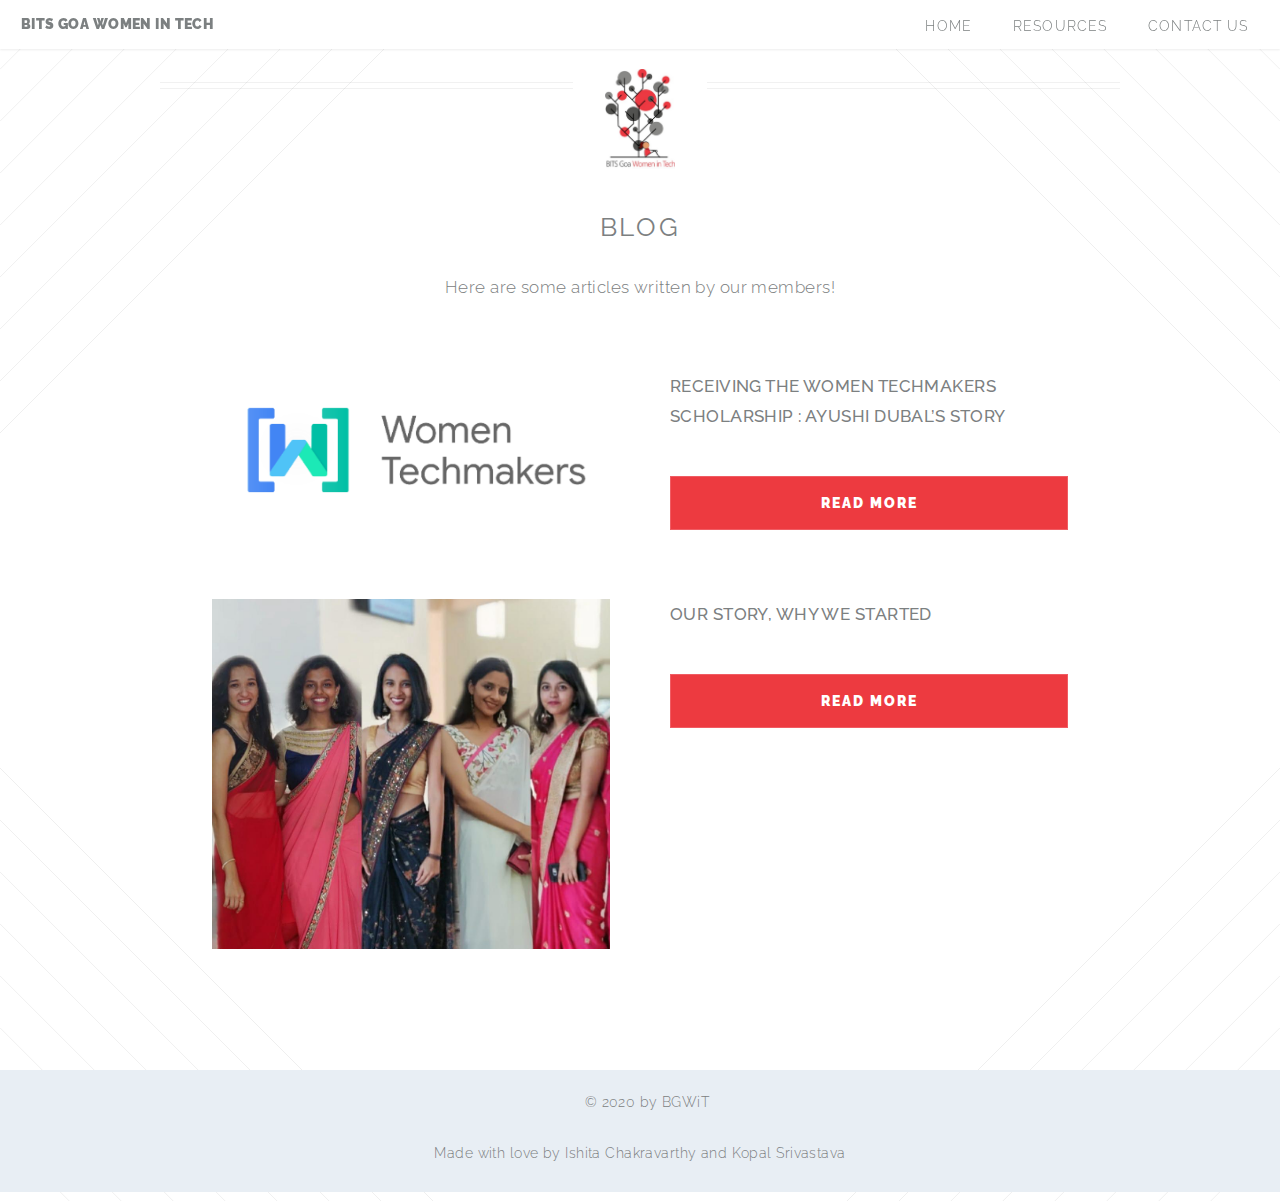
==== blog.html @ aa6be36e "Add files via upload" ====
<!DOCTYPE HTML>
<html>
	<head>
		<title>Blog</title>
		<meta charset="utf-8" />
		<meta name="viewport" content="width=device-width, initial-scale=1, user-scalable=no" />
 		<link rel="stylesheet" href="assets/css/main.css" />
        <link rel="icon" type="image/png" href="images/Logofavicon.png"/>
		<link href="https://fonts.googleapis.com/css2?family=Raleway:wght@200;400&display=swap" rel="stylesheet">
		<noscript><link rel="stylesheet" href="assets/css/noscript.css" /></noscript>
	</head>
	<body class="right-sidebar is-preload">
		<div id="page-wrapper">
<!-- Header -->
				<header id="header">
					<h1 id="logo"><a href="index.html">BITS Goa Women in Tech</a></h1>
					<nav id="nav">
						<ul>
							<li><a href="index.html">Home</a></li>
							<li><a href="resources.html">Resources</a></li>
							<li><a href="index.html#cta">Contact Us</a></li>
						</ul>
					</nav>
				</header>

<!-- Main -->
				<article id="main">
					<header class="special container">
						<span class="icon"><img src="images/Logo.jpeg"></span>
						<h2><strong>Blog</strong></h2>
						<p>Here are some articles written by our members!</p>
					</header>
					<section class="wrapper style4 container" style="background-color: transparent;">
							<div class="row gtr-150">

								<!--<div class="col-6 col-12-narrower"><section class="contenti"><img src="IMAGEsame size with full width"style="width:100%;"></section></div>
									<div class="col-6 col-12-narrower content">
										<section class="content1"><h7>HEADING</h7><h8><p></p><h8></section>
										<a href="MEDIUM LINK" target="_blank" class="button primary" style=" display: flex; justify-content: center; align-items: center;">read more</a>
									</div>-->
								<div class="col-6 col-12-narrower"><section class="contenti"><img src="images/Womentechmakers.png" style="width:100%;"></section></div>
						 		<div class="col-6 col-12-narrower content">
							 		<section class="content1"><h7>Receiving the Women Techmakers Scholarship : Ayushi Dubal’s story</h7><h8><p></p></h8></section>
							   		<a href="https://medium.com/@bitsgoawomenintech/receiving-the-women-techmakers-scholarship-ayushi-dubals-story-d1e46f6439c8" target="_blank" class="button primary" style=" display: flex; justify-content: center; align-items: center;">read more</a>
								</div>

								<div class="col-6 col-12-narrower content"><section class="contenti"><img src="images/WhyWeStarted.jpeg" style="width: 100%;"></section></div>
								<div class="col-6 col-12-narrower content">
									<section class="content1"><h7>Our Story, Why we started</h7><h8><p></p></h8></section>
									<a href="https://medium.com/@bitsgoawomenintech/our-story-why-we-started-58243db99c95" target="_blank" class="button primary" style=" display: flex; justify-content: center; align-items: center;">read more</a>
								</div>
							</dontentiv>
					</section>
					<footer id="footer">
						<ul class="copyright"><li>&copy; 2020 by BGWiT</li></ul>
						<ul class="icons"><li style="font-size: 0.8em">Made with love by Ishita Chakravarthy and Kopal Srivastava</li></ul>
					</footer>
				</article>
		</div>
<!-- Scripts -->
		<script src="assets/js/jquery.min.js"></script>
		<script src="assets/js/jquery.dropotron.min.js"></script>
		<script src="assets/js/jquery.scrolly.min.js"></script>
		<script src="assets/js/jquery.scrollgress.min.js"></script>
		<script src="assets/js/jquery.scrollex.min.js"></script>
		<script src="assets/js/browser.min.js"></script>
		<script src="assets/js/breakpoints.min.js"></script>
		<script src="assets/js/util.js"></script>
		<script src="assets/js/main.js"></script>

	</body>
</html>
---- assets/css/main.css ----
@import url("fontawesome-all.min.css");
	@import url("https://fonts.googleapis.com/css?family=Lato:300,400,900");


	html, body, div, span, applet, object,
	iframe, h1, h2, h3, h4, h5, h6, p, blockquote,
	pre, a, abbr, acronym, address, big, cite,
	code, del, dfn, em, img, ins, kbd, q, s, samp,
	small, strike, strong, sub, sup, tt, var, b,
	u, i, center, dl, dt, dd, ol, ul, li, fieldset,
	form, label, legend, table, caption, tbody,
	tfoot, thead, tr, th, td, article, aside,
	canvas, details, embed, figure, figcaption,
	footer, header, hgroup, menu, nav, output, ruby,
	section, summary, time, mark, audio, video {
		margin: 0;
		padding: 0;
	font-family: 'Raleway', sans-serif;
		border: 0;
		font-size: 100%;
		font: inherit;
		vertical-align: baseline;}

	article, aside, details, figcaption, figure,
	footer, header, hgroup, menu, nav, section {
		display: block;
	font-family: 'Raleway', sans-serif;}

	body {
		line-height: 1;
		font-family: 'Raleway', sans-serif;
	}

	.tell:hover{
		color: #fff
	}
	ol, ul {
		list-style: none;
	}

	blockquote, q {
		quotes: none;
	}

		blockquote:before, blockquote:after, q:before, q:after {
			content: '';
			content: none;
		}

	table {
		border-collapse: collapse;
		border-spacing: 0;
	}

	body {
		-webkit-text-size-adjust: none;
	}

	mark {
		background-color: transparent;
		color: inherit;
	}

	input::-moz-focus-inner {
		border: 0;
		padding: 0;
	}

	input, select, textarea {
		-moz-appearance: none;
		-webkit-appearance: none;
		-ms-appearance: none;
		appearance: none;
	}

	/* Basic */

		html {
			box-sizing: border-box;
		}

		*, *:before, *:after {
			box-sizing: inherit;
		}

		body {
			background: #fff;
		}

			body.is-preload *, body.is-preload *:before, body.is-preload *:after {
				-moz-animation: none !important;
				-webkit-animation: none !important;
				-ms-animation: none !important;
				animation: none !important;
				-moz-transition: none !important;
				-webkit-transition: none !important;
				-ms-transition: none !important;
				transition: none !important;
			}

		body, input, select, textarea {
			color: #7c8081;
			font-family: 'Lato', sans-serif;
			font-size: 15pt;
			font-weight: 300;
			letter-spacing: 0.025em;
			line-height: 1.75em;
		}

		a {
			-moz-transition: color 0.2s ease-in-out, border-color 0.2s ease-in-out, background-color 0.2s ease-in-out;
			-webkit-transition: color 0.2s ease-in-out, border-color 0.2s ease-in-out, background-color 0.2s ease-in-out;
			-ms-transition: color 0.2s ease-in-out, border-color 0.2s ease-in-out, background-color 0.2s ease-in-out;
			transition: color 0.2s ease-in-out, border-color 0.2s ease-in-out, background-color 0.2s ease-in-out;
			color: #ED3A40;
			text-decoration: none;
			border-bottom:1px;
		}

			a:hover {
				border-bottom-color: transparent;
			}

		strong, b {
			font-weight: 400;
		}

		p, ul, ol, dl, table, blockquote {
			margin: 0 0 2em 0;
		}

		h1, h2, h3, h4, h5, h6 {
			color: inherit;
			font-weight: 300;
			line-height: 1.75em;
			margin-bottom: 1em;
			text-transform: uppercase;


		}

		h7 {

			font-weight: 500;
			line-height: 1.75em;
			margin-bottom: 1em;
			text-transform: uppercase;
			color: #7c8081;
		}

		h8 {

			line-height: 1.75em;
			margin-bottom: 1em;
			color: #7c8081;
		}
			h1 a, h2 a, h3 a, h4 a, h5 a, h6 a {
				color: inherit;
				text-decoration: none;
				border: 0;
			}
		.counter{
			font-size:2.4em;
			font-weight: 400;
		}

		h2 {
			font-size: 1.5em;
			letter-spacing: 0.1em;
			 font-family: 'Raleway', sans-serif;
		}

		h3 {
			font-size: 1.15em;
			letter-spacing: 0.025em;
		}

		sub {
			font-size: 0.8em;
			position: relative;
			top: 0.5em;
		}

		sup {
			font-size: 0.8em;
			position: relative;
			top: -0.5em;
		}

		hr {
			border-top: solid 1px rgba(124, 128, 129, 0.2);
			border: 0;
			margin-bottom: 1.5em;
		}

		blockquote {
			border-left: solid 0.5em rgba(124, 128, 129, 0.2);
			font-style: italic;
			padding: 1em 0 1em 2em;
		}

		.content1{
			max-height: 200px;
			overflow: hidden;
			margin-bottom: 10px;
			padding-top: 0;

		}
		.contenti{
			max-height:350px;
			overflow: hidden;

		}
	/* Container */

		.container {
			margin: 0 auto;
			max-width: 100%;
			width: 1400px;
		}

			.container.medium {
				width: 1050px;
			}

			@media screen and (max-width: 1680px) {

				.container {
					width: 1200px;
				}

					.container.medium {
						width: 900px;
					}

			}

			@media screen and (max-width: 1280px) {

				.container {
					width: 960px;
				}

					.container.medium {
						width: 735px;
					}

			}

			@media screen and (max-width: 980px) {

				.container {
					width: 95%;
				}

					.container.medium {
						width: 71.25%;
					}

			}

			@media screen and (max-width: 840px) {

				.container {
					width: 95%;
				}

					.container.medium {
						width: 95%;
					}

			}
				

			@media screen and (max-width: 736px) {

				.container {
					width: 100%;
				}

					.container.medium {
						width: 100%;
					}

			}

	/* Row */

		.row {
			display: flex;
			flex-wrap: wrap;
			box-sizing: border-box;
			align-items: stretch;
		}

			.row > * {
				box-sizing: border-box;
			}

			.row.gtr-uniform > * > :last-child {
				margin-bottom: 0;
			}

			.row.aln-left {
				justify-content: flex-start;
			}

			.row.aln-center {
				justify-content: center;
			}

			.row.aln-right {
				justify-content: flex-end;
			}

			.row.aln-top {
				align-items: flex-start;
			}

			.row.aln-middle {
				align-items: center;
			}

			.row.aln-bottom {
				align-items: flex-end;
			}

			.row > .imp {
				order: -1;
			}

			.row > .col-1 {
				width: 8.33333%;
			}

			.row > .off-1 {
				margin-left: 8.33333%;
			}

			.row > .col-2 {
				width: 16.66667%;
			}

			.row > .off-2 {
				margin-left: 16.66667%;
			}

			.row > .col-3 {
				width: 25%;
			}

			.row > .off-3 {
				margin-left: 25%;
			}

			.row > .col-4 {
				width: 33.33333%;
			}

			.row > .off-4 {
				margin-left: 33.33333%;
			}

			.row > .col-5 {
				width: 41.66667%;
			}

			.row > .off-5 {
				margin-left: 41.66667%;
			}

			.row > .col-6 {
				width: 50%;
			}

			.row > .off-6 {
				margin-left: 50%;
			}

			.row > .col-7 {
				width: 58.33333%;
			}

			.row > .off-7 {
				margin-left: 58.33333%;
			}

			.row > .col-8 {
				width: 66.66667%;
			}

			.row > .off-8 {
				margin-left: 66.66667%;
			}

			.row > .col-9 {
				width: 75%;
			}

			.row > .off-9 {
				margin-left: 75%;
			}

			.row > .col-10 {
				width: 83.33333%;
			}

			.row > .off-10 {
				margin-left: 83.33333%;
			}

			.row > .col-11 {
				width: 91.66667%;
			}

			.row > .off-11 {
				margin-left: 91.66667%;
			}

			.row > .col-12 {
				width: 100%;
			}

			.row > .off-12 {
				margin-left: 100%;
			}

			.row.gtr-0 {
				margin-top: 0px;
				margin-left: 0px;
			}

				.row.gtr-0 > * {
					padding: 0px 0 0 0px;
				}

				.row.gtr-0.gtr-uniform {
					margin-top: 0px;
				}

					.row.gtr-0.gtr-uniform > * {
						padding-top: 0px;
					}

			.row.gtr-25 {
				margin-top: -12.5px;
				margin-left: -12.5px;
			}

				.row.gtr-25 > * {
					padding: 12.5px 0 0 12.5px;
				}

				.row.gtr-25.gtr-uniform {
					margin-top: -12.5px;
				}

					.row.gtr-25.gtr-uniform > * {
						padding-top: 12.5px;
					}

			.row.gtr-50 {
				margin-top: -25px;
				margin-left: -25px;
			}

				.row.gtr-50 > * {
					padding: 25px 0 0 25px;
				}

				.row.gtr-50.gtr-uniform {
					margin-top: -25px;
				}

					.row.gtr-50.gtr-uniform > * {
						padding-top: 25px;
					}

			.row {
				margin-top: -50px;
				margin-left: -50px;
			}

				.row > * {
					padding: 50px 0 0 50px;
				}

				.row.gtr-uniform {
					margin-top: -50px;
				}

					.row.gtr-uniform > * {
						padding-top: 50px;
					}

			.row.gtr-150 {
				margin-top: -75px;
				margin-left: -75px;
			}

				.row.gtr-150 > * {
					padding: 75px 0 0 75px;
				}

				.row.gtr-150.gtr-uniform {
					margin-top: -75px;
				}

					.row.gtr-150.gtr-uniform > * {
						padding-top: 75px;
					}

			.row.gtr-200 {
				margin-top: -100px;
				margin-left: -100px;
			}

				.row.gtr-200 > * {
					padding: 100px 0 0 100px;
				}

				.row.gtr-200.gtr-uniform {
					margin-top: -100px;
				}

					.row.gtr-200.gtr-uniform > * {
						padding-top: 100px;
					}

			@media screen and (max-width: 1680px) {

				.row {
					display: flex;
					flex-wrap: wrap;
					box-sizing: border-box;
					align-items: stretch;
				}

					.row > * {
						box-sizing: border-box;
					}

					.row.gtr-uniform > * > :last-child {
						margin-bottom: 0;
					}

					.row.aln-left {
						justify-content: flex-start;
					}

					.row.aln-center {
						justify-content: center;
					}

					.row.aln-right {
						justify-content: flex-end;
					}

					.row.aln-top {
						align-items: flex-start;
					}

					.row.aln-middle {
						align-items: center;
					}

					.row.aln-bottom {
						align-items: flex-end;
					}

					.row > .imp-wide {
						order: -1;
					}

					.row > .col-1-wide {
						width: 8.33333%;
					}

					.row > .off-1-wide {
						margin-left: 8.33333%;
					}

					.row > .col-2-wide {
						width: 16.66667%;
					}

					.row > .off-2-wide {
						margin-left: 16.66667%;
					}

					.row > .col-3-wide {
						width: 25%;
					}

					.row > .off-3-wide {
						margin-left: 25%;
					}

					.row > .col-4-wide {
						width: 33.33333%;
					}

					.row > .off-4-wide {
						margin-left: 33.33333%;
					}

					.row > .col-5-wide {
						width: 41.66667%;
					}

					.row > .off-5-wide {
						margin-left: 41.66667%;
					}

					.row > .col-6-wide {
						width: 50%;
					}

					.row > .off-6-wide {
						margin-left: 50%;
					}

					.row > .col-7-wide {
						width: 58.33333%;
					}

					.row > .off-7-wide {
						margin-left: 58.33333%;
					}

					.row > .col-8-wide {
						width: 66.66667%;
					}

					.row > .off-8-wide {
						margin-left: 66.66667%;
					}

					.row > .col-9-wide {
						width: 75%;
					}

					.row > .off-9-wide {
						margin-left: 75%;
					}

					.row > .col-10-wide {
						width: 83.33333%;
					}

					.row > .off-10-wide {
						margin-left: 83.33333%;
					}

					.row > .col-11-wide {
						width: 91.66667%;
					}

					.row > .off-11-wide {
						margin-left: 91.66667%;
					}

					.row > .col-12-wide {
						width: 100%;
					}

					.row > .off-12-wide {
						margin-left: 100%;
					}

					.row.gtr-0 {
						margin-top: 0px;
						margin-left: 0px;
					}

						.row.gtr-0 > * {
							padding: 0px 0 0 0px;
						}

						.row.gtr-0.gtr-uniform {
							margin-top: 0px;
						}

							.row.gtr-0.gtr-uniform > * {
								padding-top: 0px;
							}

					.row.gtr-25 {
						margin-top: -10px;
						margin-left: -10px;
					}

						.row.gtr-25 > * {
							padding: 10px 0 0 10px;
						}

						.row.gtr-25.gtr-uniform {
							margin-top: -10px;
						}

							.row.gtr-25.gtr-uniform > * {
								padding-top: 10px;
							}

					.row.gtr-50 {
						margin-top: -20px;
						margin-left: -20px;
					}

						.row.gtr-50 > * {
							padding: 20px 0 0 20px;
						}

						.row.gtr-50.gtr-uniform {
							margin-top: -20px;
						}

							.row.gtr-50.gtr-uniform > * {
								padding-top: 20px;
							}

					.row {
						margin-top: -40px;
						margin-left: -40px;
					}

						.row > * {
							padding: 40px 0 0 40px;
						}

						.row.gtr-uniform {
							margin-top: -40px;
						}

							.row.gtr-uniform > * {
								padding-top: 40px;
							}

					.row.gtr-150 {
						margin-top: -60px;
						margin-left: -60px;
					}

						.row.gtr-150 > * {
							padding: 60px 0 0 60px;
						}

						.row.gtr-150.gtr-uniform {
							margin-top: -60px;
						}

							.row.gtr-150.gtr-uniform > * {
								padding-top: 60px;
							}

					.row.gtr-200 {
						margin-top: -80px;
						margin-left: -80px;
					}

						.row.gtr-200 > * {
							padding: 80px 0 0 80px;
						}

						.row.gtr-200.gtr-uniform {
							margin-top: -80px;
						}

							.row.gtr-200.gtr-uniform > * {
								padding-top: 80px;
							}

			}

			@media screen and (max-width: 1280px) {

				.row {
					display: flex;
					flex-wrap: wrap;
					box-sizing: border-box;
					align-items: stretch;
				}

					.row > * {
						box-sizing: border-box;
					}

					.row.gtr-uniform > * > :last-child {
						margin-bottom: 0;
					}

					.row.aln-left {
						justify-content: flex-start;
					}

					.row.aln-center {
						justify-content: center;
					}

					.row.aln-right {
						justify-content: flex-end;
					}

					.row.aln-top {
						align-items: flex-start;
					}

					.row.aln-middle {
						align-items: center;
					}

					.row.aln-bottom {
						align-items: flex-end;
					}

					.row > .imp-normal {
						order: -1;
					}

					.row > .col-1-normal {
						width: 8.33333%;
					}

					.row > .off-1-normal {
						margin-left: 8.33333%;
					}

					.row > .col-2-normal {
						width: 16.66667%;
					}

					.row > .off-2-normal {
						margin-left: 16.66667%;
					}

					.row > .col-3-normal {
						width: 25%;
					}

					.row > .off-3-normal {
						margin-left: 25%;
					}

					.row > .col-4-normal {
						width: 33.33333%;
					}

					.row > .off-4-normal {
						margin-left: 33.33333%;
					}

					.row > .col-5-normal {
						width: 41.66667%;
					}

					.row > .off-5-normal {
						margin-left: 41.66667%;
					}

					.row > .col-6-normal {
						width: 50%;
					}

					.row > .off-6-normal {
						margin-left: 50%;
					}

					.row > .col-7-normal {
						width: 58.33333%;
					}

					.row > .off-7-normal {
						margin-left: 58.33333%;
					}

					.row > .col-8-normal {
						width: 66.66667%;
					}

					.row > .off-8-normal {
						margin-left: 66.66667%;
					}

					.row > .col-9-normal {
						width: 75%;
					}

					.row > .off-9-normal {
						margin-left: 75%;
					}

					.row > .col-10-normal {
						width: 83.33333%;
					}

					.row > .off-10-normal {
						margin-left: 83.33333%;
					}

					.row > .col-11-normal {
						width: 91.66667%;
					}

					.row > .off-11-normal {
						margin-left: 91.66667%;
					}

					.row > .col-12-normal {
						width: 100%;
					}

					.row > .off-12-normal {
						margin-left: 100%;
					}

					.row.gtr-0 {
						margin-top: 0px;
						margin-left: 0px;
					}

						.row.gtr-0 > * {
							padding: 0px 0 0 0px;
						}

						.row.gtr-0.gtr-uniform {
							margin-top: 0px;
						}

							.row.gtr-0.gtr-uniform > * {
								padding-top: 0px;
							}

					.row.gtr-25 {
						margin-top: -10px;
						margin-left: -10px;
					}

						.row.gtr-25 > * {
							padding: 10px 0 0 10px;
						}

						.row.gtr-25.gtr-uniform {
							margin-top: -10px;
						}

							.row.gtr-25.gtr-uniform > * {
								padding-top: 10px;
							}

					.row.gtr-50 {
						margin-top: -20px;
						margin-left: -20px;
					}

						.row.gtr-50 > * {
							padding: 20px 0 0 20px;
						}

						.row.gtr-50.gtr-uniform {
							margin-top: -20px;
						}

							.row.gtr-50.gtr-uniform > * {
								padding-top: 20px;
							}

					.row {
						margin-top: -40px;
						margin-left: -40px;
					}

						.row > * {
							padding: 40px 0 0 40px;
						}

						.row.gtr-uniform {
							margin-top: -40px;
						}

							.row.gtr-uniform > * {
								padding-top: 40px;
							}

					.row.gtr-150 {
						margin-top: -60px;
						margin-left: -60px;
					}

						.row.gtr-150 > * {
							padding: 60px 0 0 60px;
						}

						.row.gtr-150.gtr-uniform {
							margin-top: -60px;
						}

							.row.gtr-150.gtr-uniform > * {
								padding-top: 60px;
							}

					.row.gtr-200 {
						margin-top: -80px;
						margin-left: -80px;
					}

						.row.gtr-200 > * {
							padding: 80px 0 0 80px;
						}

						.row.gtr-200.gtr-uniform {
							margin-top: -80px;
						}

							.row.gtr-200.gtr-uniform > * {
								padding-top: 80px;
							}

			}

			@media screen and (max-width: 980px) {

				.row {
					display: flex;
					flex-wrap: wrap;
					box-sizing: border-box;
					align-items: stretch;
				}

					.row > * {
						box-sizing: border-box;
					}

					.row.gtr-uniform > * > :last-child {
						margin-bottom: 0;
					}

					.row.aln-left {
						justify-content: flex-start;
					}

					.row.aln-center {
						justify-content: center;
					}

					.row.aln-right {
						justify-content: flex-end;
					}

					.row.aln-top {
						align-items: flex-start;
					}

					.row.aln-middle {
						align-items: center;
					}

					.row.aln-bottom {
						align-items: flex-end;
					}

					.row > .imp-narrow {
						order: -1;
					}

					.row > .col-1-narrow {
						width: 8.33333%;
					}

					.row > .off-1-narrow {
						margin-left: 8.33333%;
					}

					.row > .col-2-narrow {
						width: 16.66667%;
					}

					.row > .off-2-narrow {
						margin-left: 16.66667%;
					}

					.row > .col-3-narrow {
						width: 25%;
					}

					.row > .off-3-narrow {
						margin-left: 25%;
					}

					.row > .col-4-narrow {
						width: 33.33333%;
					}

					.row > .off-4-narrow {
						margin-left: 33.33333%;
					}

					.row > .col-5-narrow {
						width: 41.66667%;
					}

					.row > .off-5-narrow {
						margin-left: 41.66667%;
					}

					.row > .col-6-narrow {
						width: 50%;
					}

					.row > .off-6-narrow {
						margin-left: 50%;
					}

					.row > .col-7-narrow {
						width: 58.33333%;
					}

					.row > .off-7-narrow {
						margin-left: 58.33333%;
					}

					.row > .col-8-narrow {
						width: 66.66667%;
					}

					.row > .off-8-narrow {
						margin-left: 66.66667%;
					}

					.row > .col-9-narrow {
						width: 75%;
					}

					.row > .off-9-narrow {
						margin-left: 75%;
					}

					.row > .col-10-narrow {
						width: 83.33333%;
					}

					.row > .off-10-narrow {
						margin-left: 83.33333%;
					}

					.row > .col-11-narrow {
						width: 91.66667%;
					}

					.row > .off-11-narrow {
						margin-left: 91.66667%;
					}

					.row > .col-12-narrow {
						width: 100%;
					}

					.row > .off-12-narrow {
						margin-left: 100%;
					}

					.row.gtr-0 {
						margin-top: 0px;
						margin-left: 0px;
					}

						.row.gtr-0 > * {
							padding: 0px 0 0 0px;
						}

						.row.gtr-0.gtr-uniform {
							margin-top: 0px;
						}

							.row.gtr-0.gtr-uniform > * {
								padding-top: 0px;
							}

					.row.gtr-25 {
						margin-top: -7.5px;
						margin-left: -7.5px;
					}

						.row.gtr-25 > * {
							padding: 7.5px 0 0 7.5px;
						}

						.row.gtr-25.gtr-uniform {
							margin-top: -7.5px;
						}

							.row.gtr-25.gtr-uniform > * {
								padding-top: 7.5px;
							}

					.row.gtr-50 {
						margin-top: -15px;
						margin-left: -15px;
					}

						.row.gtr-50 > * {
							padding: 15px 0 0 15px;
						}

						.row.gtr-50.gtr-uniform {
							margin-top: -15px;
						}

							.row.gtr-50.gtr-uniform > * {
								padding-top: 15px;
							}

					.row {
						margin-top: -30px;
						margin-left: -30px;
					}

						.row > * {
							padding: 30px 0 0 30px;
						}

						.row.gtr-uniform {
							margin-top: -30px;
						}

							.row.gtr-uniform > * {
								padding-top: 30px;
							}

					.row.gtr-150 {
						margin-top: -45px;
						margin-left: -45px;
					}

						.row.gtr-150 > * {
							padding: 45px 0 0 45px;
						}

						.row.gtr-150.gtr-uniform {
							margin-top: -45px;
						}

							.row.gtr-150.gtr-uniform > * {
								padding-top: 45px;
							}

					.row.gtr-200 {
						margin-top: -60px;
						margin-left: -60px;
					}

						.row.gtr-200 > * {
							padding: 60px 0 0 60px;
						}

						.row.gtr-200.gtr-uniform {
							margin-top: -60px;
						}

							.row.gtr-200.gtr-uniform > * {
								padding-top: 60px;
							}

			}

			@media screen and (max-width: 840px) {

				.row {
					display: flex;
					flex-wrap: wrap;
					box-sizing: border-box;
					align-items: stretch;
				}

					.row > * {
						box-sizing: border-box;
					}

					.row.gtr-uniform > * > :last-child {
						margin-bottom: 0;
					}

					.row.aln-left {
						justify-content: flex-start;
					}

					.row.aln-center {
						justify-content: center;
					}

					.row.aln-right {
						justify-content: flex-end;
					}

					.row.aln-top {
						align-items: flex-start;
					}

					.row.aln-middle {
						align-items: center;
					}

					.row.aln-bottom {
						align-items: flex-end;
					}

					.row > .imp-narrower {
						order: -1;
					}

					.row > .col-1-narrower {
						width: 8.33333%;
					}

					.row > .off-1-narrower {
						margin-left: 8.33333%;
					}

					.row > .col-2-narrower {
						width: 16.66667%;
					}

					.row > .off-2-narrower {
						margin-left: 16.66667%;
					}

					.row > .col-3-narrower {
						width: 25%;
					}

					.row > .off-3-narrower {
						margin-left: 25%;
					}

					.row > .col-4-narrower {
						width: 33.33333%;
					}

					.row > .off-4-narrower {
						margin-left: 33.33333%;
					}

					.row > .col-5-narrower {
						width: 41.66667%;
					}

					.row > .off-5-narrower {
						margin-left: 41.66667%;
					}

					.row > .col-6-narrower {
						width: 50%;
					}

					.row > .off-6-narrower {
						margin-left: 50%;
					}

					.row > .col-7-narrower {
						width: 58.33333%;
					}

					.row > .off-7-narrower {
						margin-left: 58.33333%;
					}

					.row > .col-8-narrower {
						width: 66.66667%;
					}

					.row > .off-8-narrower {
						margin-left: 66.66667%;
					}

					.row > .col-9-narrower {
						width: 75%;
					}

					.row > .off-9-narrower {
						margin-left: 75%;
					}

					.row > .col-10-narrower {
						width: 83.33333%;
					}

					.row > .off-10-narrower {
						margin-left: 83.33333%;
					}

					.row > .col-11-narrower {
						width: 91.66667%;
					}

					.row > .off-11-narrower {
						margin-left: 91.66667%;
					}

					.row > .col-12-narrower {
						width: 100%;
					}

					.row > .off-12-narrower {
						margin-left: 100%;
					}

					.row.gtr-0 {
						margin-top: 0px;
						margin-left: 0px;
					}

						.row.gtr-0 > * {
							padding: 0px 0 0 0px;
						}

						.row.gtr-0.gtr-uniform {
							margin-top: 0px;
						}

							.row.gtr-0.gtr-uniform > * {
								padding-top: 0px;
							}

					.row.gtr-25 {
						margin-top: -7.5px;
						margin-left: -7.5px;
					}

						.row.gtr-25 > * {
							padding: 7.5px 0 0 7.5px;
						}

						.row.gtr-25.gtr-uniform {
							margin-top: -7.5px;
						}

							.row.gtr-25.gtr-uniform > * {
								padding-top: 7.5px;
							}

					.row.gtr-50 {
						margin-top: -15px;
						margin-left: -15px;
					}

						.row.gtr-50 > * {
							padding: 15px 0 0 15px;
						}

						.row.gtr-50.gtr-uniform {
							margin-top: -15px;
						}

							.row.gtr-50.gtr-uniform > * {
								padding-top: 15px;
							}

					.row {
						margin-top: -30px;
						margin-left: -30px;
					}

						.row > * {
							padding: 30px 0 0 30px;
						}

						.row.gtr-uniform {
							margin-top: -30px;
						}

							.row.gtr-uniform > * {
								padding-top: 30px;
							}

					.row.gtr-150 {
						margin-top: -45px;
						margin-left: -45px;
					}

						.row.gtr-150 > * {
							padding: 45px 0 0 45px;
						}

						.row.gtr-150.gtr-uniform {
							margin-top: -45px;
						}

							.row.gtr-150.gtr-uniform > * {
								padding-top: 45px;
							}

					.row.gtr-200 {
						margin-top: -60px;
						margin-left: -60px;
					}

						.row.gtr-200 > * {
							padding: 60px 0 0 60px;
						}

						.row.gtr-200.gtr-uniform {
							margin-top: -60px;
						}

							.row.gtr-200.gtr-uniform > * {
								padding-top: 60px;
							}

			}

			@media screen and (max-width: 736px) {

				.row {
					display: flex;
					flex-wrap: wrap;
					box-sizing: border-box;
					align-items: stretch;
				}

					.row > * {
						box-sizing: border-box;
					}

					.row.gtr-uniform > * > :last-child {
						margin-bottom: 0;
					}

					.row.aln-left {
						justify-content: flex-start;
					}

					.row.aln-center {
						justify-content: center;
					}

					.row.aln-right {
						justify-content: flex-end;
					}

					.row.aln-top {
						align-items: flex-start;
					}

					.row.aln-middle {
						align-items: center;
					}

					.row.aln-bottom {
						align-items: flex-end;
					}

					.row > .imp-mobile {
						order: -1;
					}

					.row > .col-1-mobile {
						width: 8.33333%;
					}

					.row > .off-1-mobile {
						margin-left: 8.33333%;
					}

					.row > .col-2-mobile {
						width: 16.66667%;
					}

					.row > .off-2-mobile {
						margin-left: 16.66667%;
					}

					.row > .col-3-mobile {
						width: 25%;
					}

					.row > .off-3-mobile {
						margin-left: 25%;
					}

					.row > .col-4-mobile {
						width: 33.33333%;
					}

					.row > .off-4-mobile {
						margin-left: 33.33333%;
					}

					.row > .col-5-mobile {
						width: 41.66667%;
					}

					.row > .off-5-mobile {
						margin-left: 41.66667%;
					}

					.row > .col-6-mobile {
						width: 50%;
					}

					.row > .off-6-mobile {
						margin-left: 50%;
					}

					.row > .col-7-mobile {
						width: 58.33333%;
					}

					.row > .off-7-mobile {
						margin-left: 58.33333%;
					}

					.row > .col-8-mobile {
						width: 66.66667%;
					}

					.row > .off-8-mobile {
						margin-left: 66.66667%;
					}

					.row > .col-9-mobile {
						width: 75%;
					}

					.row > .off-9-mobile {
						margin-left: 75%;
					}

					.row > .col-10-mobile {
						width: 83.33333%;
					}

					.row > .off-10-mobile {
						margin-left: 83.33333%;
					}

					.row > .col-11-mobile {
						width: 91.66667%;
					}

					.row > .off-11-mobile {
						margin-left: 91.66667%;
					}

					.row > .col-12-mobile {
						width: 100%;
					}

					.row > .off-12-mobile {
						margin-left: 100%;
					}

					.row.gtr-0 {
						margin-top: 0px;
						margin-left: 0px;
					}

						.row.gtr-0 > * {
							padding: 0px 0 0 0px;
						}

						.row.gtr-0.gtr-uniform {
							margin-top: 0px;
						}

							.row.gtr-0.gtr-uniform > * {
								padding-top: 0px;
							}

					.row.gtr-25 {
						margin-top: -7.5px;
						margin-left: -7.5px;
					}

						.row.gtr-25 > * {
							padding: 7.5px 0 0 7.5px;
						}

						.row.gtr-25.gtr-uniform {
							margin-top: -7.5px;
						}

							.row.gtr-25.gtr-uniform > * {
								padding-top: 7.5px;
							}

					.row.gtr-50 {
						margin-top: -15px;
						margin-left: -15px;
					}

						.row.gtr-50 > * {
							padding: 15px 0 0 15px;
						}

						.row.gtr-50.gtr-uniform {
							margin-top: -15px;
						}

							.row.gtr-50.gtr-uniform > * {
								padding-top: 15px;
							}

					.row {
						margin-top: -30px;
						margin-left: -30px;
					}

						.row > * {
							padding: 30px 0 0 30px;
						}

						.row.gtr-uniform {
							margin-top: -30px;
						}

							.row.gtr-uniform > * {
								padding-top: 30px;
							}

					.row.gtr-150 {
						margin-top: -45px;
						margin-left: -45px;
					}

						.row.gtr-150 > * {
							padding: 45px 0 0 45px;
						}

						.row.gtr-150.gtr-uniform {
							margin-top: -45px;
						}

							.row.gtr-150.gtr-uniform > * {
								padding-top: 45px;
							}

					.row.gtr-200 {
						margin-top: -60px;
						margin-left: -60px;
					}

						.row.gtr-200 > * {
							padding: 60px 0 0 60px;
						}

						.row.gtr-200.gtr-uniform {
							margin-top: -60px;
						}

							.row.gtr-200.gtr-uniform > * {
								padding-top: 60px;
							}

			}

	/* Section/Article */

		section.special, article.special {
			text-align: center;
		}

		header.major {
			padding-bottom: 2em;
		}

		header.special {
			margin-bottom: 2em;
			padding-top: 7em;
			position: relative;
			text-align: center;
		}

			header.special:before, header.special:after {
				border-bottom: solid 1.5px;
				border-top: solid 1.5px;
				content: '';
				height: 7px;
				opacity: 0.1;
				position: absolute;
				top: 1.75em;
				width: 43%;
			}

			header.special:before {
				left: 0;
			}

			header.special:after {
				right: 0;
			}

			header.special h2 {
				margin-bottom: 0;
			}

			header.special h2 + p {
				margin-bottom: 0;
				padding-top: 1.5em;
			}

			header.special .icon {
				cursor: default;
				height: 7em;
				left: 0;
				position: absolute;
				text-align: center;
				top: 1em;
				width: 100%;
			}

				header.special .icon:before {
					font-size: 3.5em;
					opacity: 0.35;
				}

		footer > :last-child {
			margin-bottom: 0;
		}

		footer.major {
			padding-top: 3em;
		}

	/* Form */

		input[type="text"],
		input[type="password"],
		input[type="email"],
		textarea {
			-moz-transition: background-color 0.2s ease-in-out, border-color 0.2s ease-in-out;
			-webkit-transition: background-color 0.2s ease-in-out, border-color 0.2s ease-in-out;
			-ms-transition: background-color 0.2s ease-in-out, border-color 0.2s ease-in-out;
			transition: background-color 0.2s ease-in-out, border-color 0.2s ease-in-out;
			-moz-appearance: none;
			-webkit-appearance: none;
			-ms-appearance: none;
			appearance: none;
			background: none;
			border: solid 1px rgba(124, 128, 129, 0.2);
			border-radius: 0;
			color: inherit;
			display: block;
			padding: 0.75em;
			text-decoration: none;
			width: 100%;
			outline: 0;
		}

			input[type="text"]:focus,
			input[type="password"]:focus,
			input[type="email"]:focus,
			textarea:focus {
				border-color: #ED3A40;
			}

		input[type="text"],
		input[type="password"],
		input[type="email"] {
			line-height: 1em;
		}

		::-webkit-input-placeholder {
			color: inherit;
			opacity: 0.5;
			position: relative;
			top: 3px;
		}

		:-moz-placeholder {
			color: inherit;
			opacity: 0.5;
		}

		::-moz-placeholder {
			color: inherit;
			opacity: 0.5;
		}

		:-ms-input-placeholder {
			color: inherit;
			opacity: 0.5;
		}

	/* Image */

		.image {
			border: 0;
			position: relative;
		}

			.image:before {
				background: url("images/overlay.png");
				content: '';
				height: 100%;
				left: 0;
				position: absolute;
				top: 0;
				width: 100%;
			}

			.image.fit {
				display: block;
			}

				.image.fit img {
					display: block;
					width: 100%;
				}

			.image.featured {
				display: block;
				margin: 0 0 2em 0;
			}

				.image.featured img {
					display: block;
					width: 100%;
				}

	/* Icon */

		.icon {
			text-decoration: none;
			position: relative;
		}

			.icon:before {
				-moz-osx-font-smoothing: grayscale;
				-webkit-font-smoothing: antialiased;
				display: inline-block;
				font-style: normal;
				font-variant: normal;
				text-rendering: auto;
				line-height: 1;
				text-transform: none !important;
				font-family: 'Font Awesome 5 Free';
				font-weight: 400;
			}

			.icon.solid:before {
				font-weight: 900;
			}

			.icon:before {
				line-height: inherit;
			}

			.icon.brands:before {
				font-family: 'Font Awesome 5 Brands';
			}

			.icon.circle {
				-moz-transition: all 0.2s ease-in-out;
				-webkit-transition: all 0.2s ease-in-out;
				-ms-transition: all 0.2s ease-in-out;
				transition: all 0.2s ease-in-out;
				border: 0;
				border-radius: 100%;
				display: inline-block;
				font-size: 1.25em;
				height: 2.25em;
				left: 0;
				line-height: 2.25em;
				text-align: center;
				text-decoration: none;
				top: 0;
				width: 2.25em;
			}
				.icon.circle{
					background-color: #fff;
 					color: #Ed3a40;
				}
				.icon.circle:hover {
					top: -0.3em;
					background-color: #E0E0E0;
				}

				
			.icon.featured {
				cursor: default;
				display: block;
				margin: 0 0 1.5em 0;
				opacity: 0.35;
				text-align: center;
			}

				.icon.featured:before {
					font-size: 5em;
					line-height: 1em;
				}

			.icon > .label {
				display: none;
			}

	/* List */

		ol {
			list-style: decimal;
			padding-left: 1.25em;
		}

			ol li {
				padding-left: 0.25em;
			}

		ul {
			list-style: disc;
			padding-left: 1em;
		}

			ul li {
				padding-left: 0.5em;
			}

	/* Icons */

		ul.icons {
			list-style: none;
			padding-left: 0;
			cursor: default;
		}

			ul.icons li {
				display: inline-block;
				line-height: 1em;
				padding-left: 0.5em;
			}

				ul.icons li:first-child {
					padding-left: 0;
				}

	/* Featured Icons */

		ul.featured-icons {
			cursor: default;
			margin: -0.75em 0 0 0;
			opacity: 0.35;
			overflow: hidden;
			position: relative;
			list-style: none;
			padding-left: 0;
		}

			ul.featured-icons li {
				display: block;
				float: left;
				text-align: center;
				width: 50%;
				padding-left: 0;
				margin-bottom: 1em;
			}

				ul.featured-icons li .icon {
					display: inline-block;
					font-size: 5.5em;
					height: 1em;
					line-height: 1.5em;
					width: 1em;
				}

	/* Buttons */

		ul.buttons {
			cursor: default;
			list-style: none;
			padding-left: 0;
		}

			ul.buttons:last-child {
				margin-bottom: 0;
			}

			ul.buttons li {
				display: inline-block;
				padding: 0 0 0 1.5em;
			}

				ul.buttons li:first-child {
					padding: 0;
				}

			ul.buttons.stacked li {
				display: block;
				padding: 1.5em 0 0 0;
			}

				ul.buttons.stacked li:first-child {
					padding: 0;
				}


	/* Table */

		table {
			width: 100%;
		}

			table.default {
				width: 100%;
			}

				table.default tbody tr {
					border-bottom: solid 1px rgba(124, 128, 129, 0.2);
				}

				table.default td {
					padding: 0.5em 1em 0.5em 1em;
				}

				table.default th {
					font-weight: 400;
					padding: 0.5em 1em 0.5em 1em;
					text-align: left;
				}

				table.default thead {
					background: #7c8081;
					color: #fff;
				}

	/* Button */

		
		
		.button {
			-moz-appearance: none;
			-webkit-appearance: none;
			-ms-appearance: none;
			appearance: none;
			-moz-transition: color 0.2s ease-in-out, border-color 0.2s ease-in-out, background-color 0.2s ease-in-out;
			-webkit-transition: color 0.2s ease-in-out, border-color 0.2s ease-in-out, background-color 0.2s ease-in-out;
			-ms-transition: color 0.2s ease-in-out, border-color 0.2s ease-in-out, background-color 0.2s ease-in-out;
			transition: color 0.2s ease-in-out, border-color 0.2s ease-in-out, background-color 0.2s ease-in-out;
			background: none;
			border: solid 1px;
			border-radius: 0;
			color: inherit;
			cursor: pointer;
			display: inline-block;
			font-size: 0.8em;
			font-weight: 900;
			letter-spacing: 2px;
			min-width: 18em;
			padding: 0 0.75em;
			line-height: 3.75em;
			text-align: center;
			text-decoration: none;
			text-transform: uppercase;
		}

			
			button:hover,
			.button:hover {
				background:;
				border-color: inherit;
			}

			button.primary,
			.button.primary {
				background: #ED3A40;
				border-color: #f05c63;
				color: #fff !important;
			}

				
				button.primary:hover,
				.button.primary:hover {
					background: #ea5b54!important;
					border-color: 	 #fff!important;
				}

			button.fit,
			.button.fit {
				width: 100%;
			}

			button.small,
			.button.small {
				font-size: 0.7em;
				min-width: 14em;
				padding: 0.5em 0;
			}


	/* Wrapper */

		.wrapper {
			margin-bottom: 5em;
			padding: 5em;

		}

			.wrapper.style1 {
				padding: 0;
			}

			.wrapper.style2 {
				background-color: #ED3A40;
				background-image: url("images/light-bl.svg"), url("images/light-br.svg");
				background-position: bottom left, bottom right;
				background-repeat: no-repeat, no-repeat;
				background-size: 25em, 25em;
				color: #fff;
			}

				.wrapper.style2 input[type="button"]:hover,
				.wrapper.style2 input[type="submit"]:hover,
				.wrapper.style2 input[type="reset"]:hover,
				.wrapper.style2 button:hover,
				.wrapper.style2 .button:hover {
					background: rgba(255, 255, 255, 0.15) !important;
				}

				.wrapper.style2 input[type="button"].primary,
				.wrapper.style2 input[type="submit"].primary,
				.wrapper.style2 input[type="reset"].primary,
				.wrapper.style2 button.primary,
				.wrapper.style2 .button.primary {
					background: #fff;
					border-color: #fff;
					color: #ED3A40 !important;
				}

					.wrapper.style2 input[type="button"].primary:hover,
					.wrapper.style2 input[type="submit"].primary:hover,
					.wrapper.style2 input[type="reset"].primary:hover,
					.wrapper.style2 button.primary:hover,
					.wrapper.style2 .button.primary:hover {
						border-color: inherit !important;
						color: #fff !important;
					}

			.wrapper.style3 {
				background: #fff;
				color: inherit;
			}

			.wrapper.style4 {
				background: #fff;
				color: #7c8081;
				padding: 4em;
			}


	/* Header */

		@-moz-keyframes reveal-header {
			0% {
				top: -5em;
			}

			100% {
				top: 0;
			}
		}

		@-webkit-keyframes reveal-header {
			0% {
				top: -5em;
			}

			100% {
				top: 0;
			}
		}

		@-ms-keyframes reveal-header {
			0% {
				top: -5em;
			}

			100% {
				top: 0;
			}
		}

		@keyframes reveal-header {
			0% {
				top: -5em;
			}

			100% {
				top: 0;
			}
		}

		#header {
			background: #fff;
			box-shadow: 0 1px 2px 0 rgba(0, 0, 0, 0.075);
			color: inherit;
			cursor: default;
			font-size: 0.8em;
			left: 0;
			padding: 1em 1.5em;
			position: fixed;
			top: 0;
			width: 100%;
			z-index: 10000;
		}

			#header h1 {
				font-weight: 900;
				margin: 0;
			}

				#header h1 span {
					font-weight: 300;
				}

			#header nav {
				letter-spacing: 0.075em;
				position: absolute;
				right: 1.5em;
				text-transform: uppercase;
				top: 0.75em;
			}

				#header nav ul {
					list-style: none;
					padding-left: 0;
				}

					#header nav ul li {
						display: inline-block;
						margin-left: 1.5em;
						padding-left: 0;
					}

						#header nav ul li > ul {
							display: none;
						}

						#header nav ul li a {
							border: solid 1px transparent;
							color: inherit;
							display: inline-block;
							line-height: 1em;
							padding: 0.6em 0.75em;
							text-decoration: none;
						}

						#header nav ul li input[type="button"],
						#header nav ul li input[type="submit"],
						#header nav ul li input[type="reset"],
						#header nav ul li button,
						#header nav ul li .button {
							font-size: 1em;
							min-width: 0;
							width: auto;
						}

						#header nav ul li.submenu > a {
							text-decoration: none;
						}

							#header nav ul li.submenu > a:before {
								-moz-osx-font-smoothing: grayscale;
								-webkit-font-smoothing: antialiased;
								display: inline-block;
								font-style: normal;
								font-variant: normal;
								text-rendering: auto;
								line-height: 1;
								text-transform: none !important;
								font-family: 'Font Awesome 5 Free';
								font-weight: 900;
							}

							#header nav ul li.submenu > a:before {
								content: '\f107';
								margin-right: 0.65em;
							}

						#header nav ul li.active > a, #header nav ul li:hover > a {
							-moz-transition: all 0.2s ease-in-out;
							-webkit-transition: all 0.2s ease-in-out;
							-ms-transition: all 0.2s ease-in-out;
							transition: all 0.2s ease-in-out;
							background: rgba(188, 202, 206, 0.15);
						}

						#header nav ul li.current > a {
							font-weight: 900;
						}

			#header.reveal {
				-moz-animation: reveal-header 0.5s;
				-webkit-animation: reveal-header 0.5s;
				-ms-animation: reveal-header 0.5s;
				animation: reveal-header 0.5s;
			}

			#header.alt {
				-moz-animation: none;
				-webkit-animation: none;
				-ms-animation: none;
				animation: none;
				background: transparent;
				box-shadow: none;
				color: #fff;
				padding: 2em 2.5em;
				position: absolute;
			}

				#header.alt nav {
					right: 2.5em;
					top: 1.75em;
				}

					#header.alt nav ul li.active > a, #header.alt nav ul li:hover > a {
						border: solid 1px;
					}

	/* Dropotron */

		.dropotron {
			list-style: none;
			padding-left: 0;
			background: #fff;
			box-shadow: 0 1px 2px 0 rgba(0, 0, 0, 0.075);
			line-height: 2.25em;
			min-width: 13em;
			padding: 1em 0;
			text-transform: uppercase;
			margin-top: calc(-1em + 1px);
		}

			.dropotron.level-0 {
				font-size: 0.7em;
				font-weight: 400;
				margin-top: 1.5em;
			}

				.dropotron.level-0:before {
					border-bottom: solid 0.5em #fff;
					border-left: solid 0.5em transparent;
					border-right: solid 0.5em transparent;
					content: '';
					left: 0.75em;
					position: absolute;
					top: -0.45em;
				}

			.dropotron > li {
				border-top: solid 1px rgba(124, 128, 129, 0.2);
				padding-left: 0;
			}

				.dropotron > li > a {
					-moz-transition: none;
					-webkit-transition: none;
					-ms-transition: none;
					transition: none;
					color: inherit;
					text-decoration: none;
					padding: 0 1em;
					border: 0;
				}

				.dropotron > li:hover > a {
					background: #ED3A40 ;
					color: #fff;
				}

				.dropotron > li:first-child {
					border-top: 0;
				}

	/* Banner */

		@-moz-keyframes reveal-banner {
			0% {
				opacity: 0;
			}

			100% {
				opacity: 1;
			}
		}

		@-webkit-keyframes reveal-banner {
			0% {
				opacity: 0;
			}

			100% {
				opacity: 1;
			}
		}

		@-ms-keyframes reveal-banner {
			0% {
				opacity: 0;
			}

			100% {
				opacity: 1;
			}
		}

		@keyframes reveal-banner {
			0% {
				opacity: 0;
			}

			100% {
				opacity: 1;
			}
		}

		#banner {
			background-attachment: scroll, scroll, scroll, fixed;
			background-color: #ED3A40;
			background-image: url("images/light-bl.svg"), url("images/light-br.svg"), url("images/overlay.png"), url("../../images/BDome.jpg");
			background-position: bottom left, bottom right, top left, top center;
			background-repeat: no-repeat, no-repeat, repeat, no-repeat;
			background-size: 25em, 25em, auto, cover;
			color: #fff;
			cursor: default;
			padding: 6em 0;
			text-align: center;
		}

			#banner .inner {
				-moz-animation: reveal-banner 1s 0.25s ease-in-out;
				-webkit-animation: reveal-banner 1s 0.25s ease-in-out;
				-ms-animation: reveal-banner 1s 0.25s ease-in-out;
				animation: reveal-banner 1s 0.25s ease-in-out;
				-moz-animation-fill-mode: forwards;
				-webkit-animation-fill-mode: forwards;
				-ms-animation-fill-mode: forwards;
				animation-fill-mode: forwards;

				background: none;
				color: #fff;
				display: inline-block;
				opacity: 0;
				padding: 3em;
				text-align: center;
			}

				#banner .inner header {
					display: inline-block;
					margin: 0 0 0 0;
					padding: 3px 0 3px 0;
				}

					#banner .inner header h2 {
						border-bottom: solid 2px;
						border-top: solid 2px;
						font-size: 2.5em;
						font-weight: 900;
						letter-spacing: 0.2em;
						margin: 0;
						padding-left: 0.05em;
						position: relative;
						text-transform: uppercase;
					}

				#banner .inner p {
					letter-spacing: 0.1em;
					margin: 0;
					text-transform: uppercase;
				}

					#banner .inner p a {
						color: inherit;
						font-weight: 400;
						text-decoration: none;
					}

				#banner .inner footer {
					margin: 2em 0 0 0;
				}
				#banner .inner .buttons .button:hover{
					background: rgba(255, 255, 255, 0.15);
				}

	/* Main */

		#main {
			background-image: url("images/dark-tl.svg"), url("images/dark-tr.svg"), url("images/dark-bl.svg"), url("images/dark-br.svg");
			background-position: top left, top right, bottom left, bottom right;
			background-repeat: no-repeat;
			background-size: 25em;
			padding: 3em 0 0.5em 0;
		}

			#main > :last-child {
				margin-bottom: 0;
			}

			#main .sidebar section {
				margin: 3em ;
				padding: 3em 3em;
			}

	/* CTA */

		#cta {
			background-attachment: scroll, scroll;
			background-image: url("images/light-tl.svg"), url("images/light-tr.svg");
			background-position: top left, top right;
			background-repeat: no-repeat, no-repeat;
			background-size: 25em, 25em;
			color: #fff;
			background-color: #ED3A40;
			margin-bottom: 0;
			padding: 0;
			text-align: center;
		}

			#cta header {
				margin-bottom: 0em;
			}
			#cta ul,li{
				padding: 0;
			}

	/* Footer */

		#footer {
			background: #E8EEF4;
			color: #7c8081;
			padding: 0;
			text-align: center;
		}

			#footer .copyright {
				font-size: 0.8em;
				line-height: 1em;
			}

				#footer .copyright a {
					color: inherit;
				}

				#footer .copyright li {
					display: inline-block;
					margin-left: 1em;
					padding-left: 1em;
					border-left: dotted 1px;
				}

					#footer .copyright li:first-child {
						margin: 0;
						padding: 0;
						border: 0;
					}


   /*Wider*/
		@media screen and (max-width: 3680px){
			

			.special .icon img{
			width: 4em;
			}
			#footer {
					padding: 1.5em ;
				}
			#cta {
					padding: 3em 0 3em 0;
					background-attachment: scroll;
				}
				/*Timeline*/
				.swiper-container {
					  width: 75%;
					  margin: 50px 0;
					  font-family: 'Raleway', sans-serif; overflow: visible;
				}	
				.date{
					  color: #000;
					  font-weight: 300;
					  max-width:200px;
					  font-size: 2em;
				}
				.collapsible img{
				  width: 50%;
				}
				.text{
				  border-bottom: solid #000;
				  height: 7em;
				  font-size: 2em;
				}
				.collapsible img:hover{
					 transform: scale(2.2);
				}
				.swiper-slide {
					padding-top: 2em;
					padding-bottom: 11em;
 				}
 				.collapsible {
					  background-color: transparent;
					  color: #000;
					  padding:;
					  max-width: 400px; 
					  margin-top: -10em;
					  border: none;
					  text-align: center;
					  outline: none;
					}




		}

	/* Wide */

		@media screen and (max-width: 1680px) {

			/* Basic */

				body, input, select, textarea {
					font-size: 14pt;
				}

			/* Section/Article */

				header.special {
					padding-top: 10em;
					margin-bottom: 1em;
				}
				#footer {
					padding: 1.5em ;
				}


				.icon img{
				width: 5em;
				}
			/*Timeline*/
				.swiper-container {
					  width: 75%;
					  margin: 50px 0;
					  font-family: 'Raleway', sans-serif; overflow: visible;
				}	
				.date{
					  color: #000;
					  font-weight: 300;
					  max-width:190px;
					  font-size: 1.4em;
				}
				.collapsible img{
				  width: 50%;
				}
				.text{
				  border-bottom: solid #000;
				  height: 12em;
				  font-size: 1em;
				}
				.collapsible img:hover{
					 transform: scale(2.2);
				}
				.swiper-slide {
					padding-top: 2em;
					padding-bottom: 10em;
 				}
 				.collapsible {
					  background-color: transparent;
					  color: #000;
					  padding:;
					  max-width: 400px; 
					  margin-top: -8em;
					  border: none;
					  text-align: center;
					  outline: none;
					}
				
			
		}

	/* Normal */

		@media screen and (max-width: 1280px) {

			/* Basic */
				header.special {
					padding-top: 9em;
					margin-bottom: 1em;
				}

				body, input, select, textarea {
					font-size: 13pt;
					letter-spacing: 0.025em;
					line-height: 1.65em;
				}

				h1, h2, h3, h4, h5, h6 {
					line-height: 1.5em;
				}

			/* Section/Article */

				header.major {
					padding-bottom: 1.5em;
				}

				footer.major {
					padding-top: 2em;
				}

			/* Wrapper */

				.wrapper {
					margin-bottom: 4em;
					padding: 4em 3em;
				}

					.wrapper.style4 {
						padding: 3em;
					}

			/* Header */

				#header nav ul li {
					margin-left: 1em;
				}

			/* Banner */

				#banner {
					background-attachment: scroll;
				}

			/* CTA */

				#cta {
					padding: 3em 0 3em 0;
					background-attachment: scroll;
				}

			/* Footer */

				#footer {
					padding: 1.5em;
				}

				.icon img{
				width: 5em;
				}
				
					/*Timeline*/
				.swiper-container {
					  width: 75%;
					  margin: 50px 0;
					  font-family: 'Raleway', sans-serif; overflow: visible;
				}	
				.date{
					  color: #000;
					  font-weight: 300;
					  max-width:180px;
					   font-size: 1.2em;
				}
				.collapsible img{
				  width: 40%;
				}
				.text{
				  border-bottom: solid #000;
				  height: 7em;
				  font-size: 1.1em;
				}
				.collapsible img:hover{
					 transform: scale(2.8);
				}
				.swiper-slide {
					padding-top: 2em;
					padding-bottom: 10em;
 				}
 				.collapsible {
					  background-color: transparent;
					  color: #000;
					  padding:;
					  max-width: 400px; 
					  margin-top: -4em;
					  border: none;
					  text-align: center;
					  outline: none;
					}

		}

	/* Narrow */

		@media screen and (max-width: 980px) {

			/* Basic */

				body, input, select, textarea {
					font-size: 13pt;
					letter-spacing: 0.025em;
					line-height: 1.5em;
				}

			/* Section/Article */

				header br {
					display: none;
				}

				header.major {
					padding-bottom: 1em;
				}

				header.special {
					padding-left: 2.5em;
					padding-right: 2.5em;
				}

				footer.major {
					padding-top: 1.5em;
				}

			/* Wrapper */

				.wrapper {
					margin-bottom: 3em;
					padding: 3em 2.5em;
				}

					.wrapper.special br {
						display: none;
					}

					.wrapper.style1 {
						padding: 0 2.5em;
					}

					.wrapper.style2 {
						background-size: 15em;
					}

					.wrapper.style4 {
						padding: 2.5em;
					}

			/* Banner */

				#banner {
					background-size: 15em, 15em, auto, cover;
				}

			/* Main */

				#main {
					background-size: 15em;
				}

			/* CTA */

				#cta {
					background-size: 15em, 15em, auto, cover;
					padding: 3em;
				}

				.icon img{
				width: 5em;
				}
				
			/*Timeline*/
				.swiper-container {
					  width: 90%;
					  margin: 50px 0;
					  font-family: 'Raleway', sans-serif; overflow: visible;
				}	
				.date{
					  color: #000;
					  font-weight: 300;
					  max-width:150px;
				}
				.collapsible img{
				  width: 50%;
				}
				.text{
				  border-bottom: solid #000;
				  height: 11em;
				  font-size: 0.9em;
				}
				.collapsible img:hover{
					 transform: scale(2.26);
				}
				.swiper-slide {
					padding-top: 2em;
					padding-bottom: 7em;
 				}
 				.collapsible {
					  background-color: transparent;
					  color: #000;
					  padding:;
					  max-width: 400px; 
					  margin-top: -7.5em;
					  border: none;
					  text-align: center;
					  outline: none;
					}
		}

	/* Narrower */

		#navPanel, #navButton {
			display: none;
		}

		@media screen and (max-width: 840px) {

			/* Basic */

				.icon img{
				width: 5em;
				}

				html, body {
					overflow-x: hidden;
				}

				header.major {
					padding-bottom: 0.25em;
				}

				header.special {
					margin-bottom: 4em;
					padding-top: 9em;
				}

					header.special:before, header.special:after {
						width: 40%;
					}

					header.special h2 + p {
						padding-top: 1.25em;
					}

			/* Section/Article */

				section {
					margin: 1em 0 1em 0;
				}

					section:first-child {
						margin-top: 0;
					}

			/* Button */

				input[type="button"].small,
				input[type="submit"].small,
				input[type="reset"].small,
				button.small,
				.button.small {
					font-size: 0.8em;
					min-width: 18em;
					padding: 0.75em 0;
				}

			/* Featured Icons */

				ul.featured-icons {
					margin: 0;
				}

					ul.featured-icons li {
						display: inline-block;
						float: none;
						width: auto;
					}

						ul.featured-icons li .icon {
							font-size: 4em;
							width: 1.25em;
						}

			/* Buttons */

				ul.buttons li {
					display: block;
					padding: 1em 0 0 0;
				}

			/* Header */

				#header {
					display: none;
				}

			/* Banner */

				#banner {
					margin: 0;
				}

			/* Wrapper */

				.wrapper.special-alt {
					text-align: center;
				}

				.wrapper.style4 {
					padding-bottom: 3em;
				}

			/* Main */

				#main {
					padding: 0em 0;
				}

					

						#main .sidebar section {
							border-top: 0;
							padding-top: 2em;
						}

				body.index #main {
					padding-top: 4.5em;
				}

			/* CTA */

				#cta {
					margin: 0;
				}

			/* Footer */

				#footer {
					padding: 1.5em ;
				}

			/* Nav */

				#page-wrapper {
					-moz-backface-visibility: hidden;
					-webkit-backface-visibility: hidden;
					-ms-backface-visibility: hidden;
					backface-visibility: hidden;
					-moz-transition: -moz-transform 0.5s ease;
					-webkit-transition: -webkit-transform 0.5s ease;
					-ms-transition: -ms-transform 0.5s ease;
					transition: transform 0.5s ease;
					padding-bottom: 1px;
				}

				#navButton {
					-moz-backface-visibility: hidden;
					-webkit-backface-visibility: hidden;
					-ms-backface-visibility: hidden;
					backface-visibility: hidden;
					-moz-transition: -moz-transform 0.5s ease;
					-webkit-transition: -webkit-transform 0.5s ease;
					-ms-transition: -ms-transform 0.5s ease;
					transition: transform 0.5s ease;
					display: block;
					height: 60px;
					left: 0;
					position: fixed;
					top: 0;
					width: 100%;
					z-index: 10001;
				}

					#navButton .toggle {
						text-decoration: none;
						height: 60px;
						left: 0;
						position: absolute;
						text-align: center;
						top: 0;
						width: 100%;
						border: 0;
						outline: 0;
					}

						#navButton .toggle:before {
							-moz-osx-font-smoothing: grayscale;
							-webkit-font-smoothing: antialiased;
							display: inline-block;
							font-style: normal;
							font-variant: normal;
							text-rendering: auto;
							line-height: 1;
							text-transform: none !important;
							font-family: 'Font Awesome 5 Free';
							font-weight: 900;
						}

						#navButton .toggle:before {
							color: #fff;
							content: '\f0c9';
							font-size: 1em;
							height: 40px;
							left: 10px;
							line-height: 40px;
							opacity: 0.5;
							position: absolute;
							top: 11px;
							width: 60px;
							z-index: 1;
						}

						#navButton .toggle:after {
							background: rgba(163, 169, 170, 0.75);
							border-radius: 2px;
							content: '';
							height: 40px;
							left: 10px;
							position: absolute;
							top: 10px;
							width: 60px;
						}

				#navPanel {
					-moz-backface-visibility: hidden;
					-webkit-backface-visibility: hidden;
					-ms-backface-visibility: hidden;
					backface-visibility: hidden;
					-moz-transform: translateX(-275px);
					-webkit-transform: translateX(-275px);
					-ms-transform: translateX(-275px);
					transform: translateX(-275px);
					-moz-transition: -moz-transform 0.5s ease;
					-webkit-transition: -webkit-transform 0.5s ease;
					-ms-transition: -ms-transform 0.5s ease;
					transition: transform 0.5s ease;
					display: block;
					height: 100%;
					left: 0;
					overflow-y: auto;
					position: fixed;
					top: 0;
					width: 275px;
					z-index: 10002;
					background: #1c2021;
					color: #fff;
					font-size: 0.8em;
					letter-spacing: 0.075em;
					text-transform: uppercase;
					padding: 0.25em 0.75em 1em 0.75em;
				}

					#navPanel .link {
						border: 0;
						border-top: solid 1px rgba(255, 255, 255, 0.05);
						color: inherit;
						display: block;
						height: 3em;
						line-height: 3em;
						opacity: 0.75;
						text-decoration: none;
					}

						#navPanel .link.depth-0 {
							font-weight: 900;
						}

						#navPanel .link:first-child {
							border-top: 0;
						}

					#navPanel .indent-1 {
						display: inline-block;
						width: 1em;
					}

					#navPanel .indent-2 {
						display: inline-block;
						width: 2em;
					}

					#navPanel .indent-3 {
						display: inline-block;
						width: 3em;
					}

					#navPanel .indent-4 {
						display: inline-block;
						width: 4em;
					}

					#navPanel .indent-5 {
						display: inline-block;
						width: 5em;
					}

				body.navPanel-visible #page-wrapper {
					-moz-transform: translateX(275px);
					-webkit-transform: translateX(275px);
					-ms-transform: translateX(275px);
					transform: translateX(275px);
				}

				body.navPanel-visible #navButton {
					-moz-transform: translateX(275px);
					-webkit-transform: translateX(275px);
					-ms-transform: translateX(275px);
					transform: translateX(275px);
				}

				body.navPanel-visible #navPanel {
					-moz-transform: translateX(0);
					-webkit-transform: translateX(0);
					-ms-transform: translateX(0);
					transform: translateX(0);
				}

					.collapsible img:hover{
					 transform: scale(1.7);
				 
				}
				
			/*Timeline*/
				.swiper-container {
					  width: 90%;
					  margin: 50px 0;
					  font-family: 'Raleway', sans-serif; overflow: visible;
				}	
				.date{
					  color: #000;
					  font-weight: 300;
					  max-width:100px;
					  font-size: 0.9em;
				}
				.collapsible img{
				  width: 75%;
				}
				.text{
				  border-bottom: solid #000;
				  height: 12em;
				  font-size: 0.9em;
				}
				.collapsible img:hover{
					 transform: scale(1.5);
				}
				.swiper-slide {
					padding-top: 2em;
					padding-bottom: 4em;
 				}
 				.collapsible {
					  background-color: transparent;
					  color: #000;
					  padding:;
					  max-width: 400px; 
					  margin-top: -8em;
					  border: none;
					  text-align: center;
					  outline: none;
					}
		}

	/* Mobile */

		@media screen and (max-width: 736px) {

			/* Basic */

				body {
					min-width: 320px;
				}

				h2 {
					font-size: 1.25em;
					letter-spacing: 0.1em;
				}

				h3 {
					font-size: 1em;
					letter-spacing: 0.025em;
				}

				p {
					text-align: justify;
				}
				.text
				{
					font-size: 0.7em;
				}

			/* Section/Article */

				header {
					text-align: center;
				}

					header.major {
						padding-bottom: 0;
					}

					header.special {
						margin-bottom: 3em;
						padding-top: 7em;
						padding-left: 1.5em;
						padding-right: 1.5em;
					}

						header.special:before, header.special:after {
							width: 38%;
						}

						header.special .icon {
							font-size: 0.75em;
							top: 1.5em;
						}

					header p {
						text-align: center;
					}

				footer.major {
					padding-top: 0;
				}

			/* Icon */

				.icon.circle {
					font-size: 1em;
				}

			/* Button */

				
				.button {
					max-width: 20em;
					width: 100%;
				}

					
					button.fit,
					.button.fit {
						width: auto;
					}

			/* Icons */

				ul.icons li {
					padding-left: 0.25em;
				}

			/* Featured Icons */

				ul.featured-icons li .icon {
					width: 1.1em;
				}
				ul.featured-icons {
					margin: 0;
				}

					ul.featured-icons li {
						display: inline-block;
						float: none;
						width: auto;
					}

						ul.featured-icons li .icon {
							font-size: 4em;
							width: 1.25em;
						}
			/* Buttons */

				ul.buttons {
					text-align: center;
				}

			/* Wrapper */

				.wrapper {
					margin-bottom: 2.5em;
					padding: 2.25em 1.5em;
				}

					.wrapper.special br {
						display: none;
					}

					.wrapper.style1 {
						padding: 0 1.5em;
					}

					.wrapper.style2 {
						background-size: 10em;
						padding: 2.25em 1.5em;
					}

					.wrapper.style4 {
						background-size: 10em;
						padding: 1.5em 1.5em 3em 1.5em;
					}

			/* Banner */

				#banner {
					background-size: 10em, 10em, auto, cover;
					padding: 6em 0;
				}

					#banner .inner {
						background: none;
						display: block;
						padding: 0 1.5em;
					}

						#banner .inner header h2 {
							font-size: 1.5em;
						}

						#banner .inner p {
							text-align: center;
						}

						#banner .inner br {
							display: none;
						}

			/* Main */

				#main {
					background-size: 10em;
					padding: 3.5em 0 2.5em 0;
				}

				body.index #main {
					padding: 2.5em 0 0 0;
				}

				body.contact #main {
					padding-bottom: 0;
				}

			/* CTA */

				#cta {
					background-size: 10em, 10em, auto, cover;
					padding: 3em 0.5em;
					font-size: 0.8em;
				}

			/* Footer */

				#footer {
					padding: 1.5em;
				}

					#footer .copyright li {
						display: block;
						margin: 1em 0 0 0;
						padding: 0;
						border: 0;
					}

			/* Nav */

				#navButton .toggle:before {
					top: 8px;
					left: 8px;
					width: 50px;
					height: 34px;
					line-height: 34px;
				}

				#navButton .toggle:after {
					top: 8px;
					left: 8px;
					width: 50px;
					height: 34px;
				}
			/*Timeline*/
				.swiper-container {
					  width: 90%;
					  margin: 50px 0;
					  font-family: 'Raleway', sans-serif; overflow: visible;
					}	
				.date{
					  color: #000;
					  font-weight: 300;
					  max-width:60px;
					}
				.collapsible img{
				  width: 60%;
				}
				.text{
				  border-bottom: solid #000;
				  height: 12em;
				  font-size: 0.7em;
				}
				.collapsible img:hover{
					 transform: scale(1.9);
				}
				.swiper-slide {
					padding-top: 2em;
					padding-bottom: 5em;
 				}
				.collapsible {
					  background-color: transparent;
					  color: #000;
					  padding:;
					  max-width: 400px; 
					  margin-top: -4em;
					  border: none;
					  text-align: center;
					  outline: none;
					}
				
		}

@media screen and (max-width: 420px) {

			/*Timeline*/
				.swiper-container {
					  width: 98%;
					  margin: 50px 0;
					  font-family: 'Raleway', sans-serif; overflow: visible;
					}	
				.date{
					  color: #000;
					  font-weight: 300;
					  max-width:50px;
					}
				.collapsible img{
				  width: 100%;
				}
				.text{
				  border-bottom: solid #000;
				  height: 12em;
				  font-size: 0.7em;
				}
				.collapsible img:hover{
					 transform: scale(1.35);
				}
				.swiper-slide {
					padding-top: 2em;
					padding-bottom: 1.2em;
 				}
				.collapsible {
					  background-color: transparent;
					  color: #000;
					  padding:;
					  max-width: 400px; 
					  margin-top: -3em;
					  border: none;
					  text-align: center;
					  outline: none;
					}
		}
---- assets/css/noscript.css ----
/*
	Twenty by HTML5 UP
	html5up.net | @ajlkn
	Free for personal and commercial use under the CCA 3.0 license (html5up.net/license)
*/

/* Banner */

	#banner .inner {
		opacity: 1;
	}
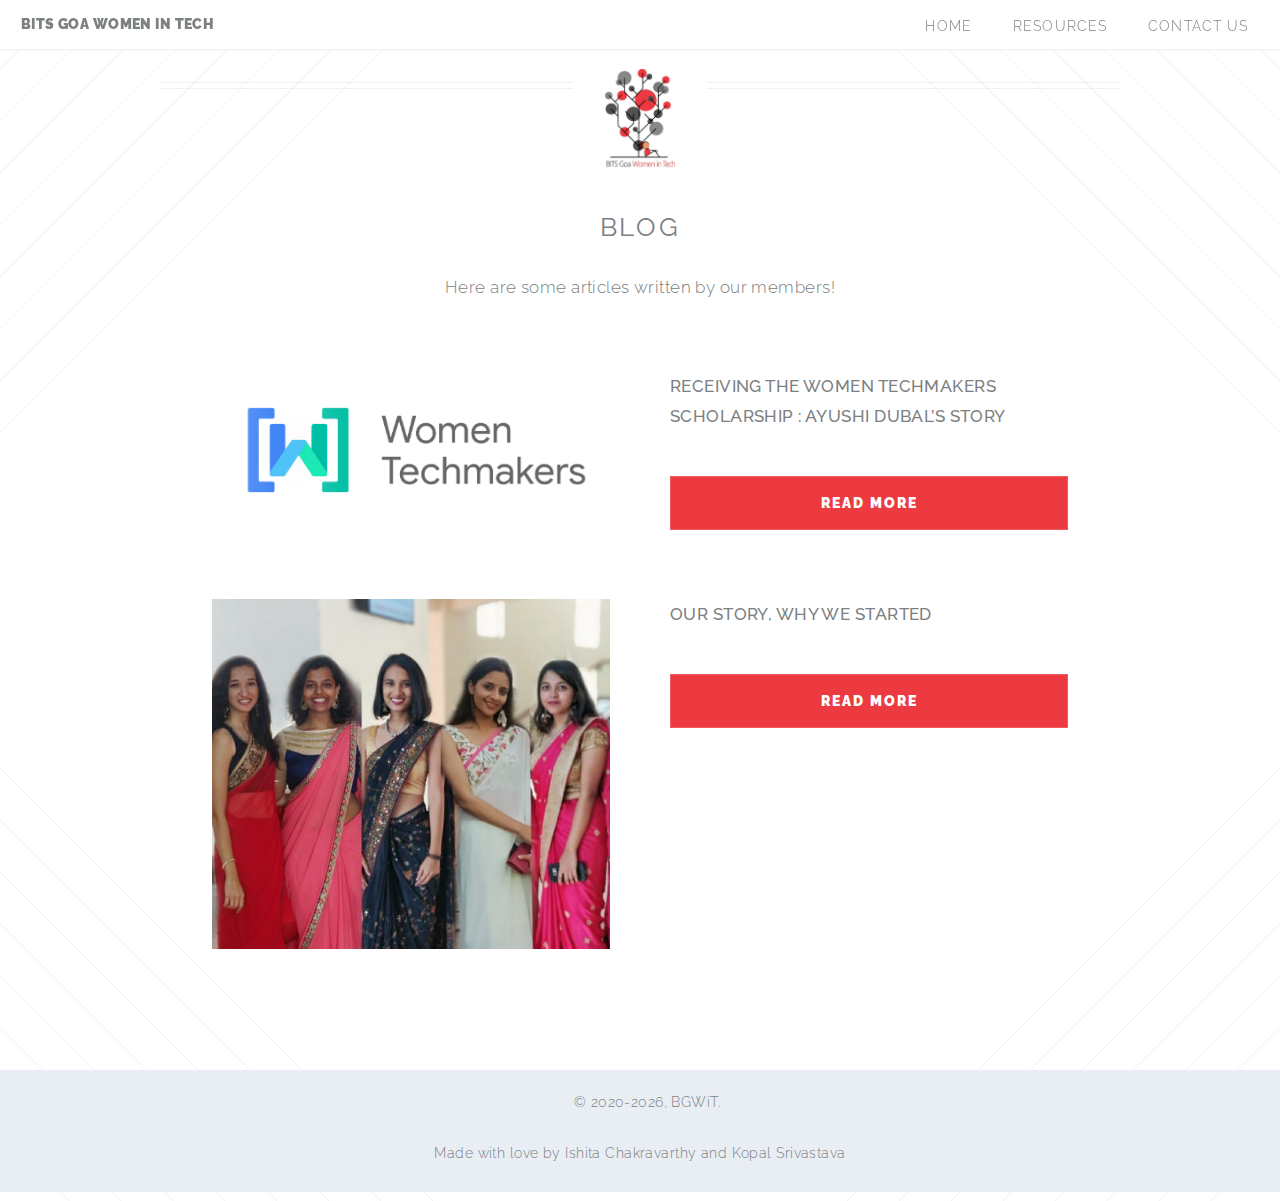
==== commit c7809a04: "Update blog.html" ====
--- a/blog.html
+++ b/blog.html
@@ -1,6 +1,15 @@
 <!DOCTYPE HTML>
 <html>
 	<head>
+		<!-- Global site tag (gtag.js) - Google Analytics -->
+<script async src="https://www.googletagmanager.com/gtag/js?id=G-K4RBHPFSE6"></script>
+<script>
+  window.dataLayer = window.dataLayer || [];
+  function gtag(){dataLayer.push(arguments);}
+  gtag('js', new Date());
+
+  gtag('config', 'G-K4RBHPFSE6');
+</script>
 		<title>Blog</title>
 		<meta charset="utf-8" />
 		<meta name="viewport" content="width=device-width, initial-scale=1, user-scalable=no" />
@@ -52,7 +61,9 @@
 							</dontentiv>
 					</section>
 					<footer id="footer">
-						<ul class="copyright"><li>&copy; 2020 by BGWiT</li></ul>
+						<ul class="copyright">
+             &copy; 2020<script>new Date().getFullYear()>2020&&document.write("-"+new Date().getFullYear());</script>, BGWiT.
+            </ul>
 						<ul class="icons"><li style="font-size: 0.8em">Made with love by Ishita Chakravarthy and Kopal Srivastava</li></ul>
 					</footer>
 				</article>
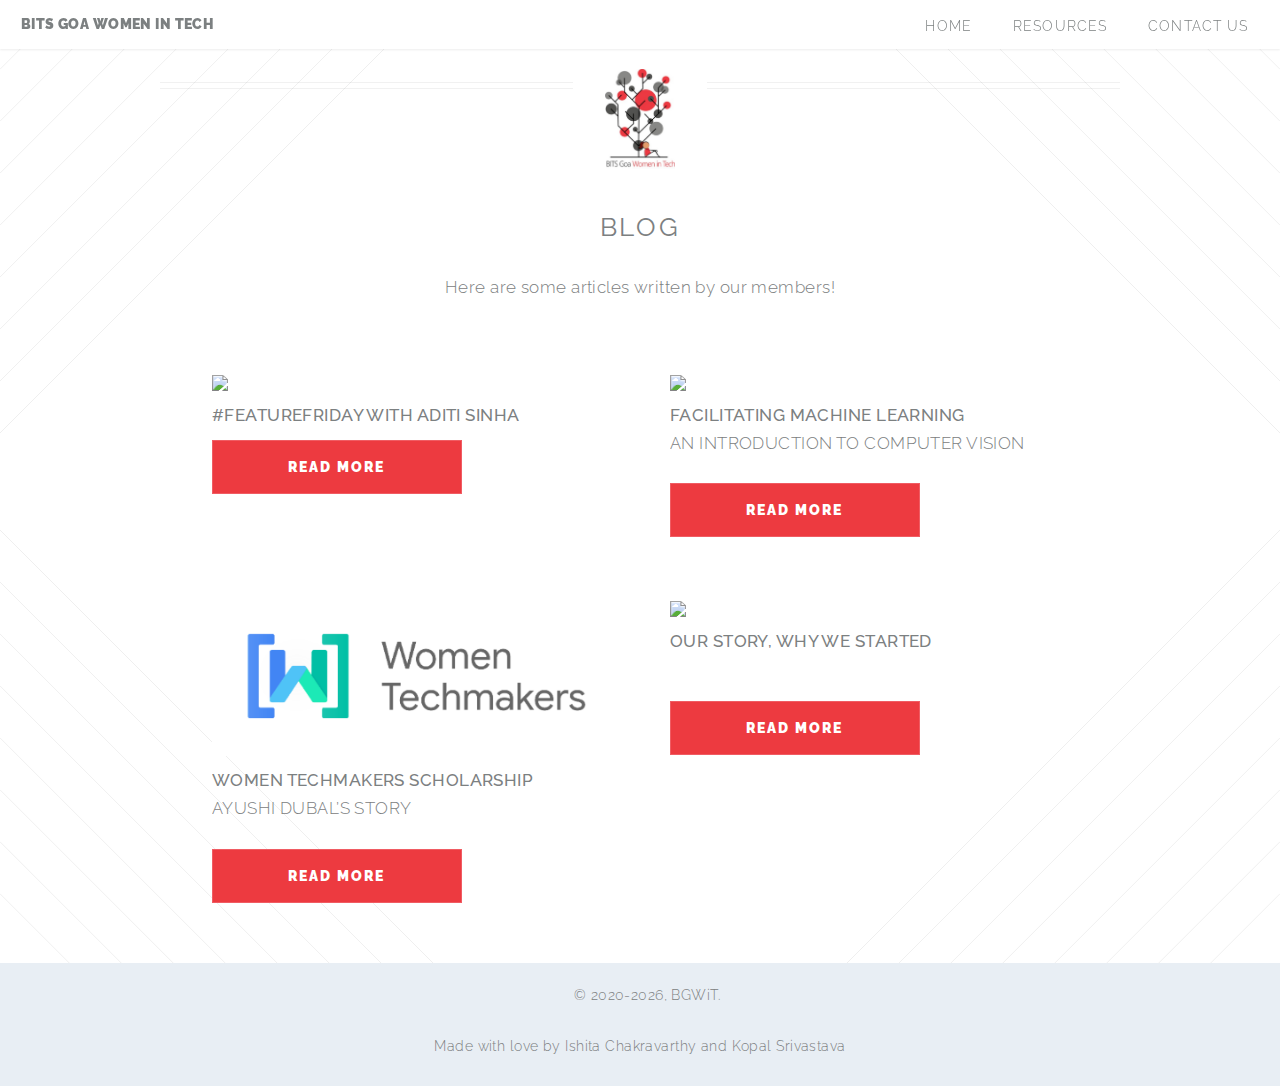
==== commit b91d31bd: "Update blog.html" ====
--- a/blog.html
+++ b/blog.html
@@ -41,25 +41,27 @@
 					</header>
 					<section class="wrapper style4 container" style="background-color: transparent;">
 							<div class="row gtr-150">
-
-								<!--<div class="col-6 col-12-narrower"><section class="contenti"><img src="IMAGEsame size with full width"style="width:100%;"></section></div>
-									<div class="col-6 col-12-narrower content">
-										<section class="content1"><h7>HEADING</h7><h8><p></p><h8></section>
-										<a href="MEDIUM LINK" target="_blank" class="button primary" style=" display: flex; justify-content: center; align-items: center;">read more</a>
-									</div>-->
-								<div class="col-6 col-12-narrower"><section class="contenti"><img src="images/Womentechmakers.png" style="width:100%;"></section></div>
-						 		<div class="col-6 col-12-narrower content">
-							 		<section class="content1"><h7>Receiving the Women Techmakers Scholarship : Ayushi Dubal’s story</h7><h8><p></p></h8></section>
-							   		<a href="https://medium.com/@bitsgoawomenintech/receiving-the-women-techmakers-scholarship-ayushi-dubals-story-d1e46f6439c8" target="_blank" class="button primary" style=" display: flex; justify-content: center; align-items: center;">read more</a>
+								<div class="col-6 col-12-narrower card"><section class="contenti"><img src="images/FeatureFridayAditi.png"style="width:100%;"></section>
+										<section class="content1"><h7>#FeatureFriday with Aditi Sinha</h7></section>
+										<a href="MEDIUM LINK" target="_blank" class="button primary" >read more</a>
+								</div>
+								<div class="col-6 col-12-narrower card"><section class="contenti"><img src="images/FMLS1.png	"style="width:100%;"></section>
+									<section class="content1"><h7>Facilitating Machine Learning <h4>An Introduction to Computer Vision</h4></h7></section>
+									<a href="MEDIUM LINK" target="_blank" class="button primary" >read more</a>
+								</div>
+								<div class="col-6 col-12-narrower card"><section class="contenti"><img src="images/Womentechmakers.png" style="width:100%;"></section>
+							 		<section class="content1"><h7>Women Techmakers Scholarship <h4>Ayushi Dubal’s story</h4> </h7></section>
+							   		<a href="https://medium.com/@bitsgoawomenintech/receiving-the-women-techmakers-scholarship-ayushi-dubals-story-d1e46f6439c8" target="_blank" class="button primary">read more</a>
 								</div>
 
-								<div class="col-6 col-12-narrower content"><section class="contenti"><img src="images/WhyWeStarted.jpeg" style="width: 100%;"></section></div>
-								<div class="col-6 col-12-narrower content">
+								<div class="col-6 col-12-narrower card"><section class="contenti"><img src="images/WhyWeStarted.png" style="width: 100%;"></section>
 									<section class="content1"><h7>Our Story, Why we started</h7><h8><p></p></h8></section>
-									<a href="https://medium.com/@bitsgoawomenintech/our-story-why-we-started-58243db99c95" target="_blank" class="button primary" style=" display: flex; justify-content: center; align-items: center;">read more</a>
+									<a href="https://medium.com/@bitsgoawomenintech/our-story-why-we-started-58243db99c95" target="_blank" class="button primary" >read more</a>
 								</div>
-							</dontentiv>
+							
 					</section>
+				
+					  </div>
 					<footer id="footer">
 						<ul class="copyright">
              &copy; 2020<script>new Date().getFullYear()>2020&&document.write("-"+new Date().getFullYear());</script>, BGWiT.
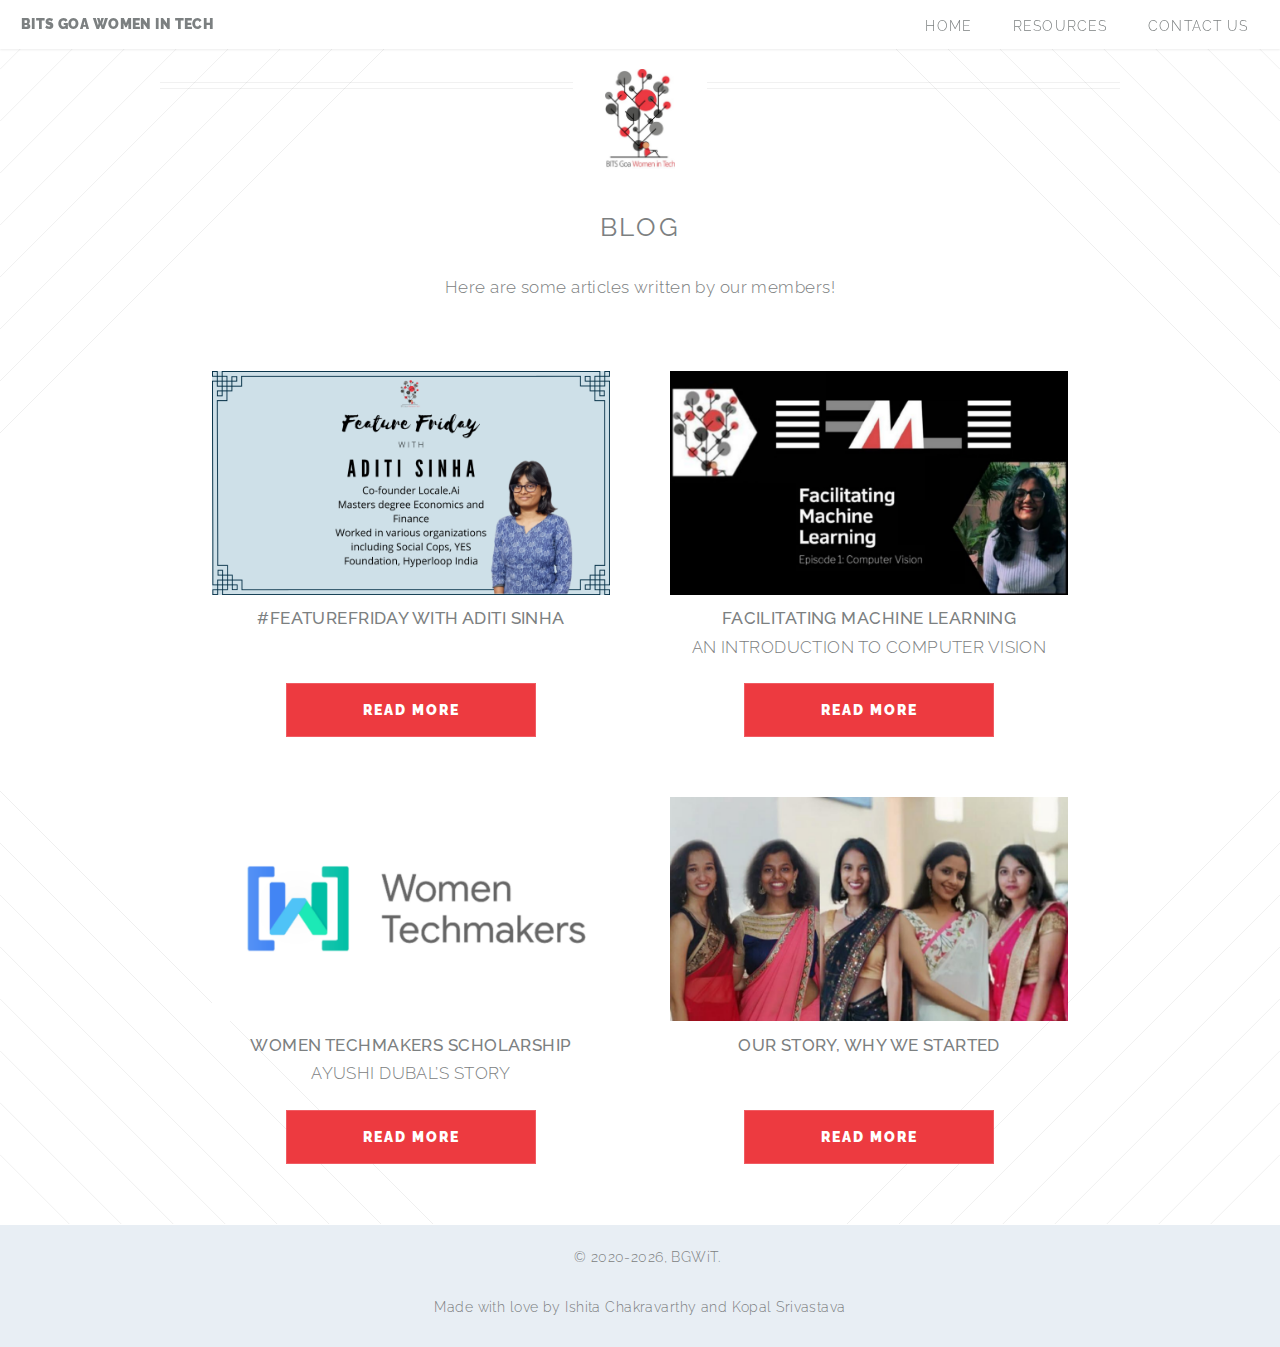
==== commit cb901bff: "Update blog.html" ====
--- a/blog.html
+++ b/blog.html
@@ -43,11 +43,11 @@
 							<div class="row gtr-150">
 								<div class="col-6 col-12-narrower card"><section class="contenti"><img src="images/FeatureFridayAditi.png"style="width:100%;"></section>
 										<section class="content1"><h7>#FeatureFriday with Aditi Sinha</h7></section>
-										<a href="MEDIUM LINK" target="_blank" class="button primary" >read more</a>
+										<a href="https://bitsgoawomenintech.medium.com/featurefriday-with-aditi-sinha-ac0d796ffcf9?source=user_profile---------0-------------------------------" target="_blank" class="button primary" >read more</a>
 								</div>
 								<div class="col-6 col-12-narrower card"><section class="contenti"><img src="images/FMLS1.png	"style="width:100%;"></section>
 									<section class="content1"><h7>Facilitating Machine Learning <h4>An Introduction to Computer Vision</h4></h7></section>
-									<a href="MEDIUM LINK" target="_blank" class="button primary" >read more</a>
+									<a href="https://bitsgoawomenintech.medium.com/facilitating-machine-learning-ep-1-an-introduction-to-computer-vision-a52755c79825" target="_blank" class="button primary" >read more</a>
 								</div>
 								<div class="col-6 col-12-narrower card"><section class="contenti"><img src="images/Womentechmakers.png" style="width:100%;"></section>
 							 		<section class="content1"><h7>Women Techmakers Scholarship <h4>Ayushi Dubal’s story</h4> </h7></section>
--- a/assets/css/main.css
+++ b/assets/css/main.css
@@ -198,16 +198,19 @@
 			font-style: italic;
 			padding: 1em 0 1em 2em;
 		}
-
+		.card{
+			text-align: center;
+		}
 		.content1{
-			max-height: 200px;
+			height: 70px;
 			overflow: hidden;
 			margin-bottom: 10px;
 			padding-top: 0;
 
 		}
 		.contenti{
-			max-height:350px;
+			width: 100%;
+			height: 60	%;
 			overflow: hidden;
 
 		}
